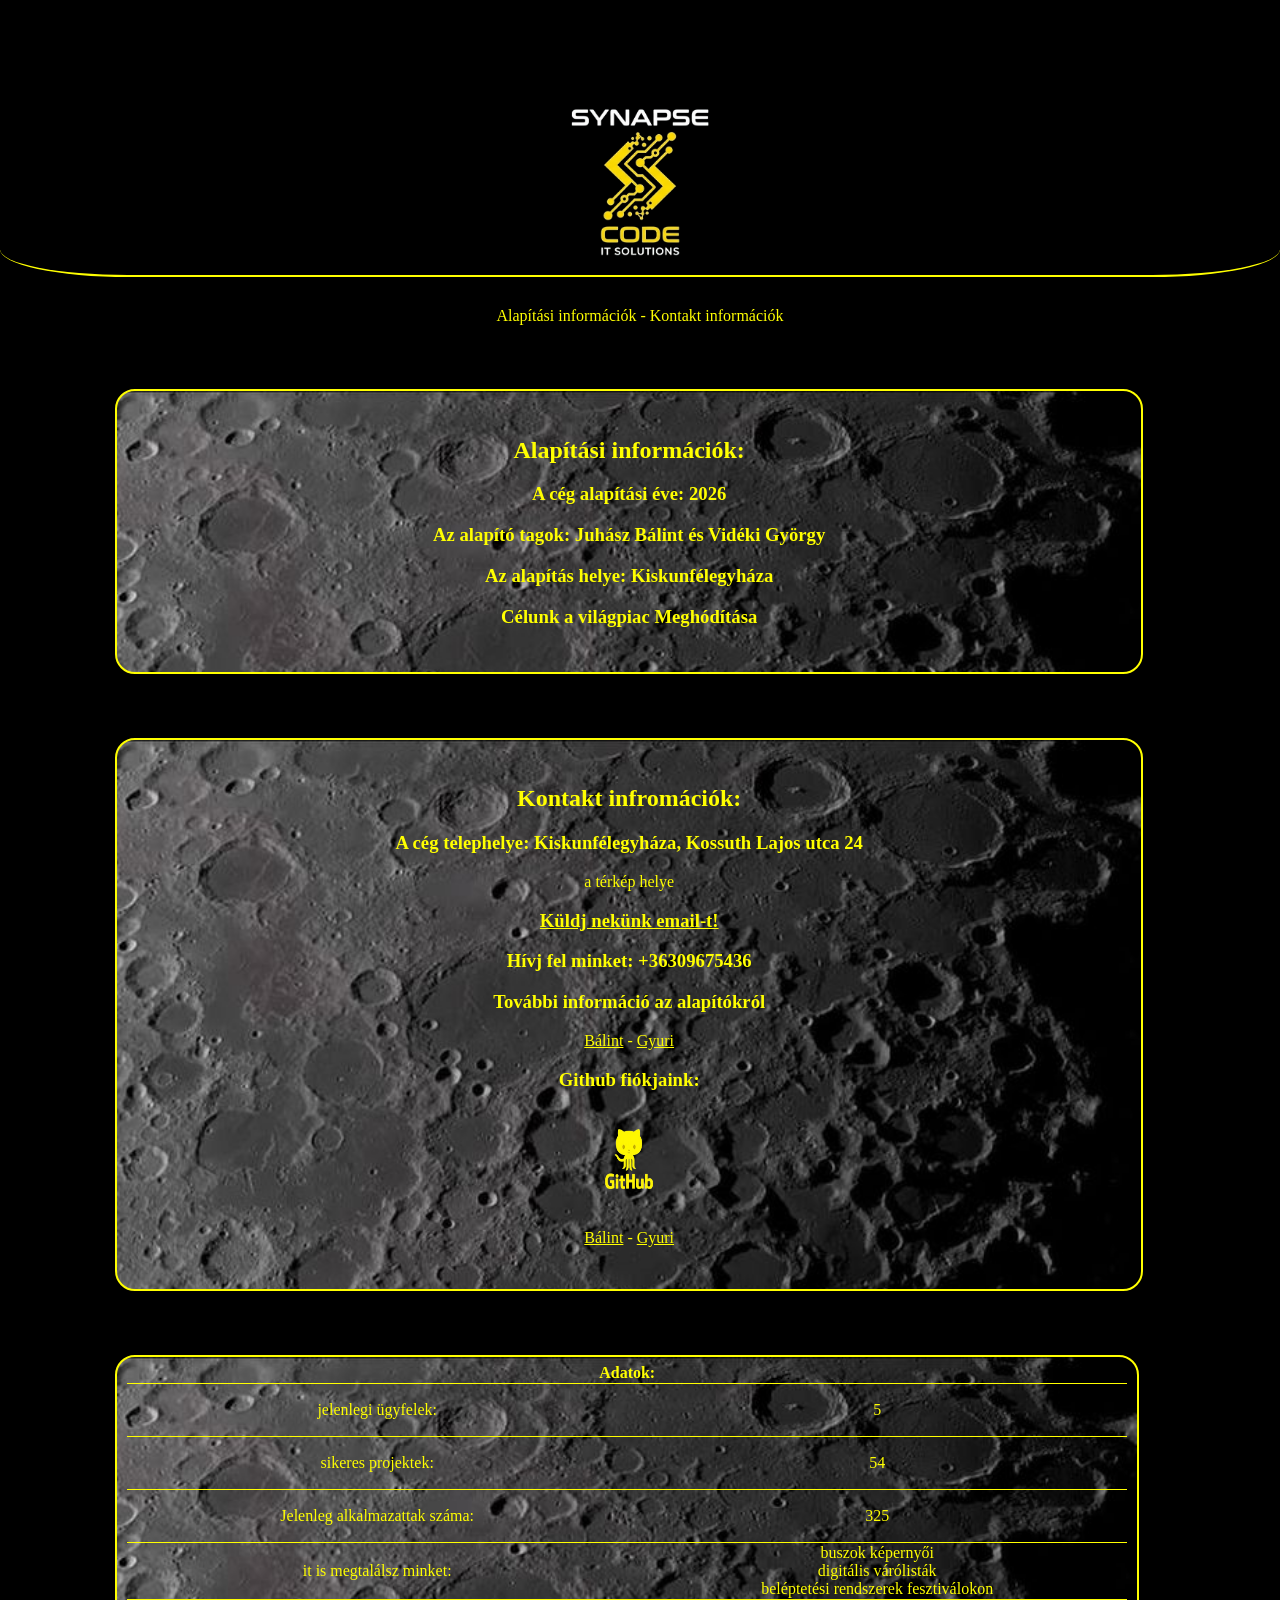
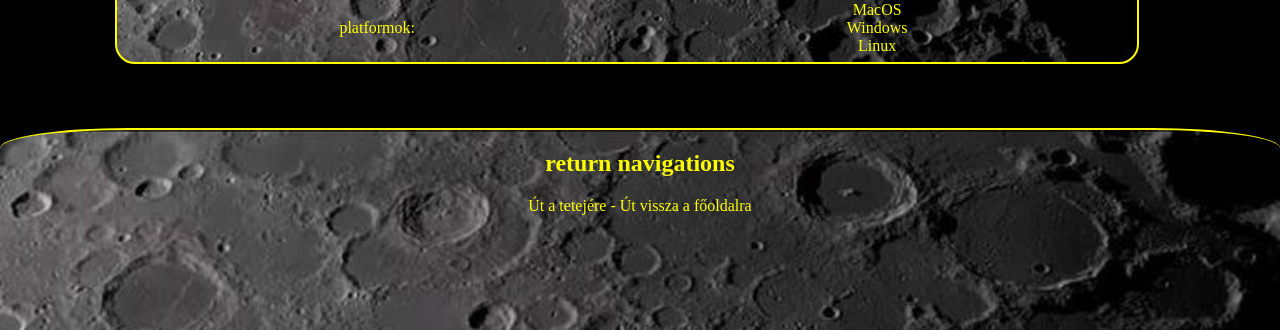
==== about.html @ 45a2cc48 "github logo" ====
<!DOCTYPE html>
<html lang="hu">

<head>
    <meta charset="UTF-8">
    <meta name="viewport" content="width=device-width, initial-scale=1.0">
    <link rel="stylesheet" href="about.css">
    <title>Synapse-about</title>
</head>

<body>
    <div class="fejlec" id="synapse">
        <img src="kepek\company_logo_removed_bg_black.png" alt="Synapse logo" id="logo">
    </div>
    <div class="menu">
        <p>
            <a href="#fent">Alapítási információk</a>
            -
            <a href="#lent">Kontakt információk</a>
        </p>

    </div>

    <div id='fent'>

        <h2>
            Alapítási információk:
        </h2>

        <h3>
            A cég alapítási éve: <b>2026</b>
        </h3>

        <h3>
            Az alapító tagok: <b>Juhász Bálint</b> és Vidéki György
        </h3>

        <h3>
            Az alapítás helye: <b>Kiskunfélegyháza</b>
        </h3>

        <h3>
            Célunk a világpiac <b>Meghódítása</b>
        </h3>
    </div>

    <div id='lent'>

        <h2>
            Kontakt infromációk:
        </h2>

        <h3>
            A cég telephelye: Kiskunfélegyháza, Kossuth Lajos utca 24
        </h3>
        <p>a térkép helye</p>

        <h3>
            <a href="mailto:synapse@gmail.com">Küldj nekünk email-t!</a>
        </h3>

        <h3>
            Hívj fel minket: +36309675436
        </h3>

        <h3>
            További információ az alapítókról <br>
        </h3>

        <p>
            <a href="https://juhaszbalint-pg.github.io/JuhaszBalint_bemutatkozas/">Bálint</a>
            -
            <a href="https://videkigyorgy.github.io/bemutatkozas_rendes/">Gyuri</a>
        </p>

        <h3>Github fiókjaink:</h3>
        <img src="kepek\Gemini_Generated_Image_r923j9r923j9r923-removebg-preview.png" alt="sárga githublogó" id = "githublogo">
        <p>
            <a href="https://github.com/JuhaszBalint-pg">Bálint</a>
            -
            <a href="https://github.com/Videkigyorgy">Gyuri</a>
        </p>
    </div>

    <div class=tablazat>
        <table>
            <tr>
                <th colspan="2">Adatok:</th>
            </tr>

            <tr>
                <td>jelenlegi ügyfelek:</td>
                <td>5   </td>
            </tr>

            <tr>
                <td>sikeres projektek:</td>
                <td>54</td>
            </tr>

            <tr>
                <td>Jelenleg alkalmazattak száma:</td>
                <td>325</td>
            </tr>

            <tr>
                <td>it is megtalálsz minket:</td>
                <td>
                    buszok képernyői<br>
                    digitális várólisták<br>
                    beléptetési rendszerek fesztiválokon<br>
                </td>
            </tr>

            <tr>
                <td>platformok:</td>
                <td>
                    MacOS <br>
                    Windows <br>
                    Linux <br>
                </td>
            </tr>
        </table>
    </div>

    <div class="lablec">

        <h2>
            return navigations
        </h2>

        <p>
        <a href="#synapse">Út a tetejére</a>
        -
        <a href="">Út vissza a főoldalra</a>
        </p>
    </div>
</body>

</html>
---- about.css ----
body {
    background-color: black;
    margin: 0%;
}

.fejlec {
    width: 100%;
    height: 200px;
    background-color: black;
    text-align: center;
    border-bottom: 2px solid yellow;
    border-radius: 0% 0% 10% 10%;
    padding: auto;
    padding-top: 75px;
    color: yellow;
}

#logo{
    width: 200px;
    height: 200px    ;
}

.lablec{ 
    width: 100%;
    height: 200px;
    background-color: black;
    text-align: center;
    border-top: 2px solid yellow;
    border-radius: 10% 10% 0% 0%;
    background-image: url("kepek/moon.png");
    background-repeat: no-repeat;
    background-size: 100%;
    color: yellow;
}

#lent {
    display: block;
    width: 80%;
    text-align: center;
    margin-left: 9%;
    margin-right: 9%;
    padding-top: 2%;
    padding-bottom: 2%;
    border-radius: 20px;
    background-color: black;
    color: yellow;
    border: 2px solid yellow;
    margin-bottom: 5%;
    text-decoration: none;
    background-image: url("kepek/moon.png");
    background-repeat: no-repeat;
    background-size: 100%;   
}

#lent a {
    color: yellow;
}

#fent {
    display: block;
    width: 80%;
    text-align: center;
    margin-left: 9%;
    margin-right: 9%;
    font-family: 'Times New Roman', Times, serif;
    padding-top: 2%;
    padding-bottom: 2%;
    border-radius: 20px;
    background-color: black;
    border: 2px solid yellow;
    color: yellow;
    margin-top: 5%;
    margin-bottom: 5%;
    background-image: url("kepek/moon.png");
    background-repeat: no-repeat;
    background-size: 100%;
}   

#bal b {
    font-family: Georgia, 'Times New Roman', Times, serif;
}

fent:hover {
    size: 100%;
}

lent:hover {
    size: 100%;
}

.menu {
    margin-top: 30px;
    width: 100%;
    text-align: center;
    color: yellow;
    text-decoration: none;
}

.menu a {
    color: yellow;
    text-decoration: none;
}

.manu a {
    color: yellow;
    text-decoration: none;
    margin: 5px;
}

.lablec a{
    color: yellow;
    text-decoration: none;
}

table {
    border: 2px solid yellow;
    border-radius: 20px;
    border-spacing: 0;
    width: 80%;
    margin-left: 9%;
    margin-right: 9%;
    color: yellow;
    margin-top: 5%;
    margin-bottom: 5%;
    text-align: center;
    padding: 6px 10px;
    background-image: url("kepek/moon.png");
    background-repeat: no-repeat;
    background-size: 100%;
}

td{
    border-top: 1px solid yellow;
    width: 49%;
    height: 50px;
}

#githublogo {
    height: 100px;
    width: 150px;
}
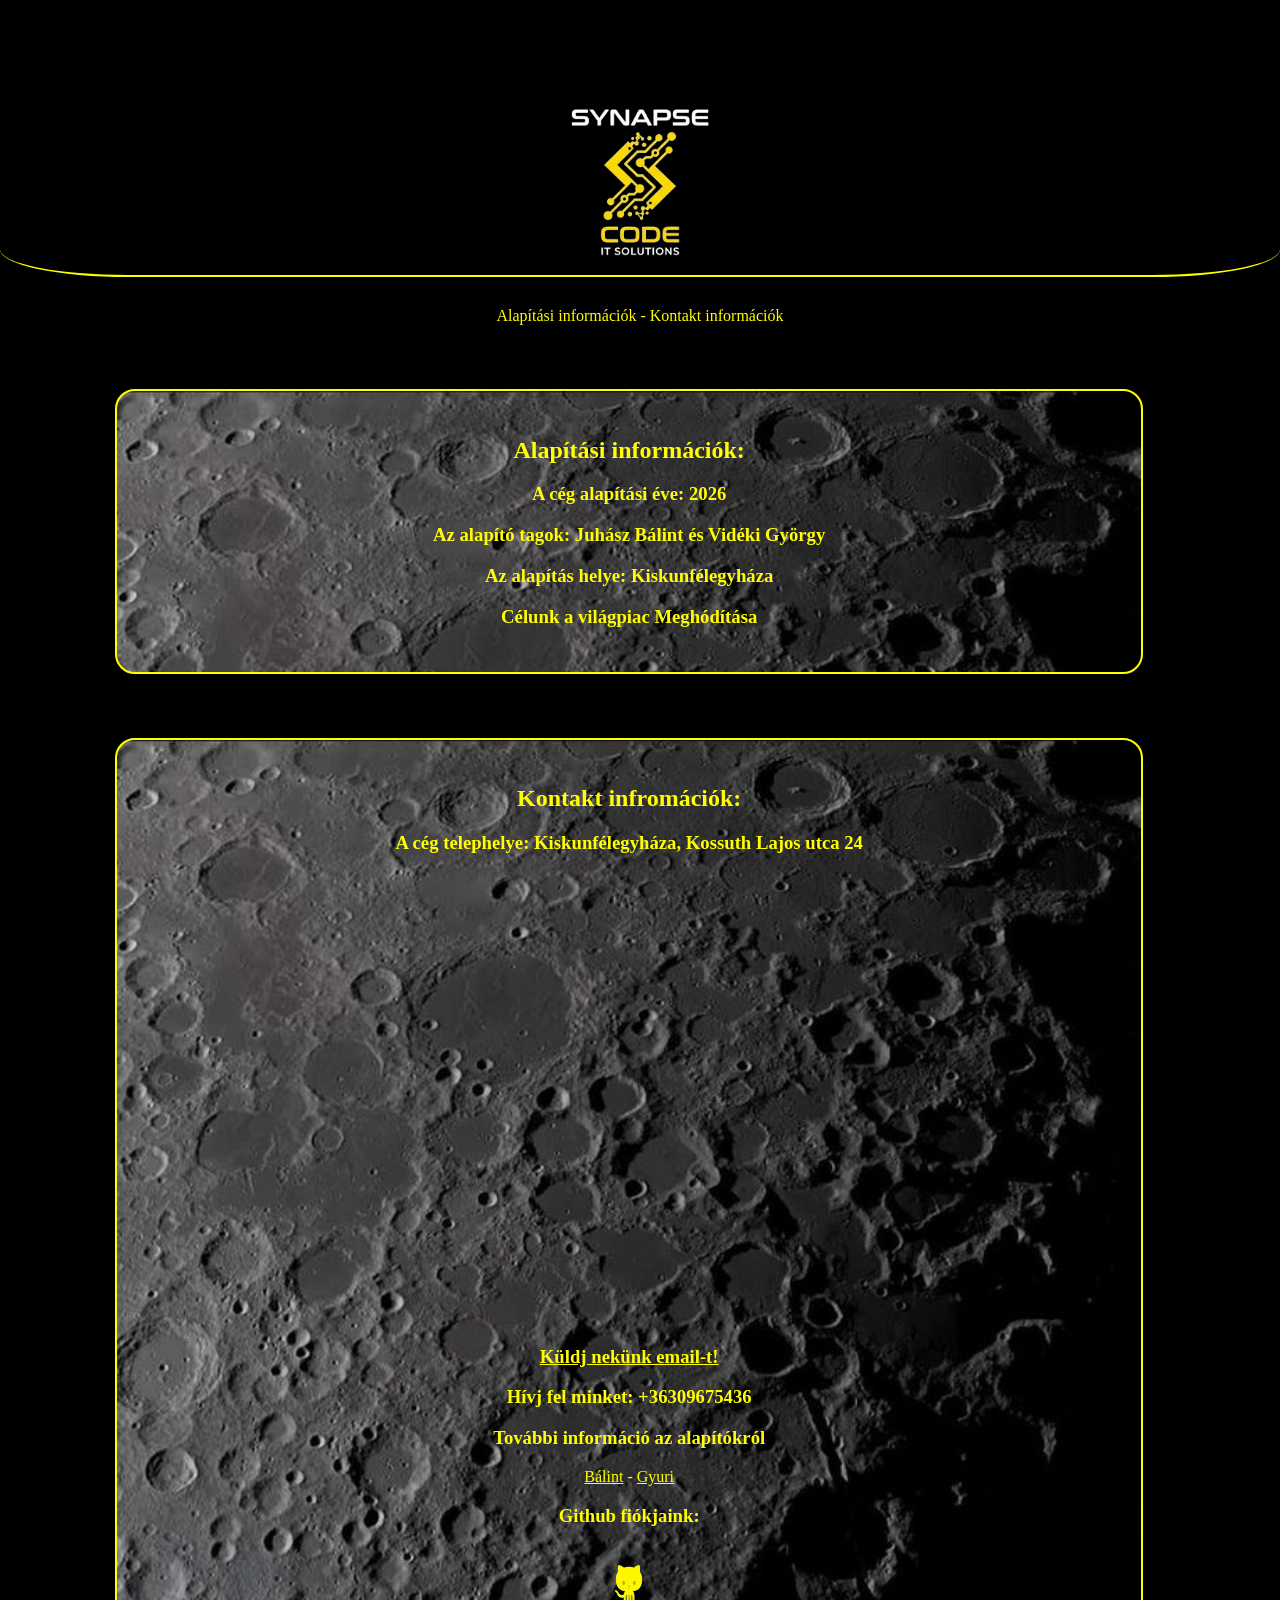
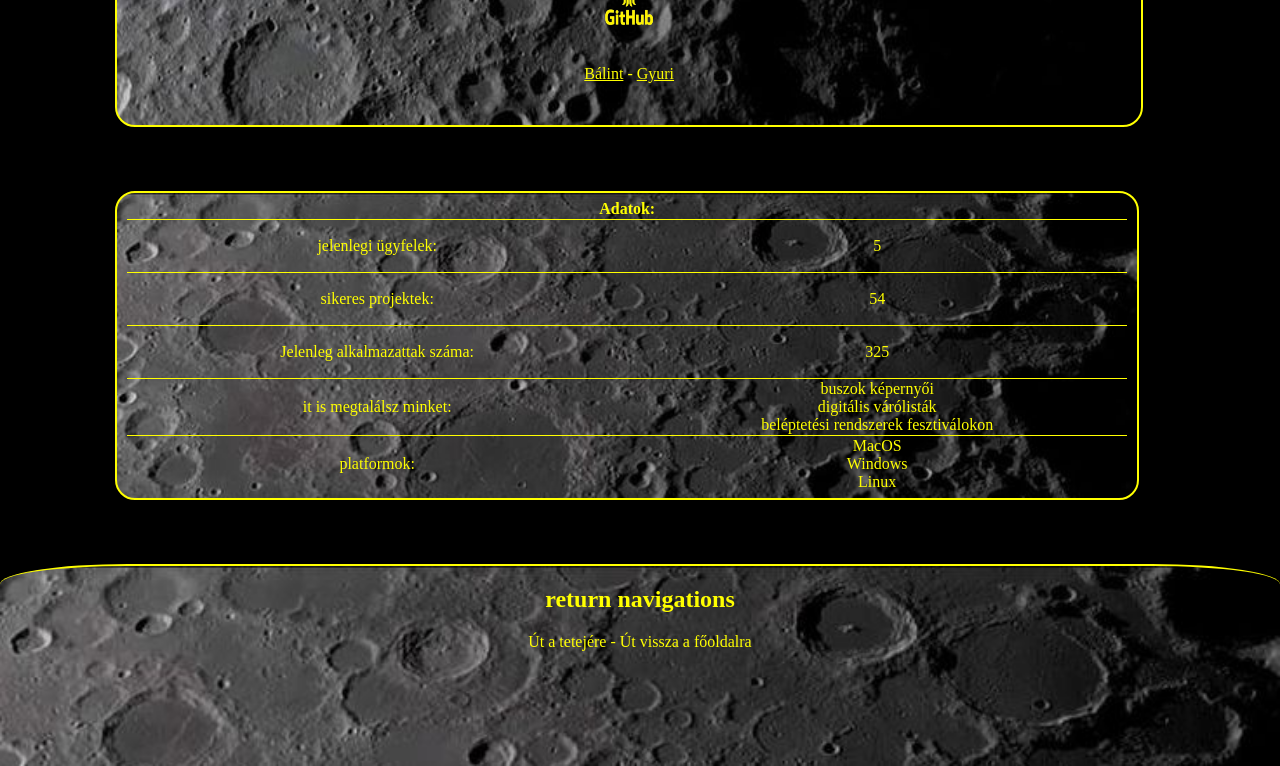
==== commit becaf447: "implemented google map and blank target" ====
--- a/about.html
+++ b/about.html
@@ -53,7 +53,7 @@
         <h3>
             A cég telephelye: Kiskunfélegyháza, Kossuth Lajos utca 24
         </h3>
-        <p>a térkép helye</p>
+        <iframe src="https://www.google.com/maps/embed?pb=!1m18!1m12!1m3!1d2735.8633644277547!2d19.83684117648772!3d46.70843024956759!2m3!1f0!2f0!3f0!3m2!1i1024!2i768!4f13.1!3m3!1m2!1s0x4743ebbc735ee1d5%3A0xd9ad7774323565eb!2zS2lza3VuZsOpbGVneWjDoXppIFN6ZW50IEJlbmVkZWsgUEcgS8OpdCBUYW7DrXTDoXNpIE55ZWx2xbEgVGVjaG5pa3VtIMOpcyBLb2xsw6lnaXVt!5e0!3m2!1shu!2shu!4v1790583208258!5m2!1shu!2shu" width="600" height="450" style="border:0;" allowfullscreen="" loading="lazy" referrerpolicy="strict-origin-when-cross-origin"></iframe>
 
         <h3>
             <a href="mailto:synapse@gmail.com">Küldj nekünk email-t!</a>
@@ -68,17 +68,17 @@
         </h3>
 
         <p>
-            <a href="https://juhaszbalint-pg.github.io/JuhaszBalint_bemutatkozas/">Bálint</a>
+            <a href="https://juhaszbalint-pg.github.io/JuhaszBalint_bemutatkozas/" target="_blank">Bálint</a>
             -
-            <a href="https://videkigyorgy.github.io/bemutatkozas_rendes/">Gyuri</a>
+            <a href="https://videkigyorgy.github.io/bemutatkozas_rendes/" target="_blank">Gyuri</a>
         </p>
 
         <h3>Github fiókjaink:</h3>
         <img src="kepek\Gemini_Generated_Image_r923j9r923j9r923-removebg-preview.png" alt="sárga githublogó" id = "githublogo">
         <p>
-            <a href="https://github.com/JuhaszBalint-pg">Bálint</a>
+            <a href="https://github.com/JuhaszBalint-pg" target="_blank">Bálint</a>
             -
-            <a href="https://github.com/Videkigyorgy">Gyuri</a>
+            <a href="https://github.com/Videkigyorgy" target="_blank">Gyuri</a>
         </p>
     </div>
 
@@ -132,7 +132,7 @@
         <p>
         <a href="#synapse">Út a tetejére</a>
         -
-        <a href="">Út vissza a főoldalra</a>
+        <a href="index.html">Út vissza a főoldalra</a>
         </p>
     </div>
 </body>
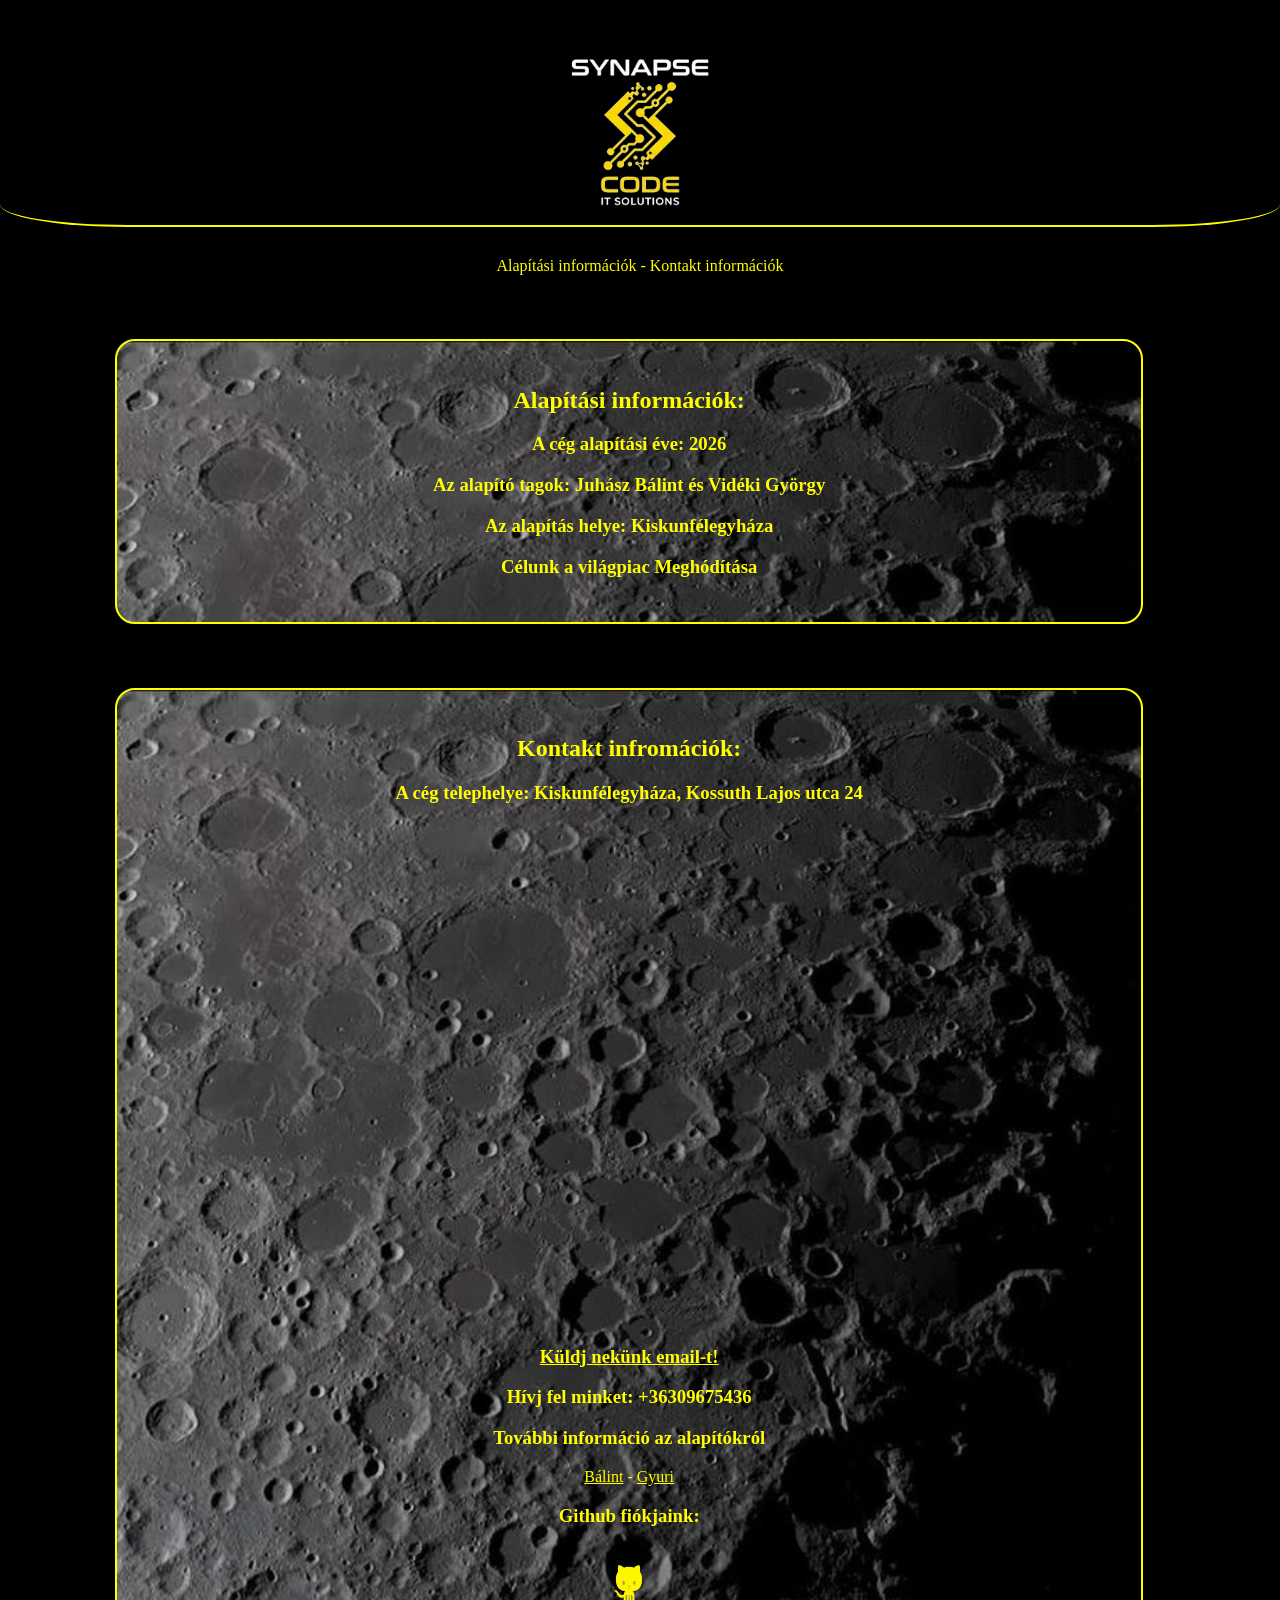
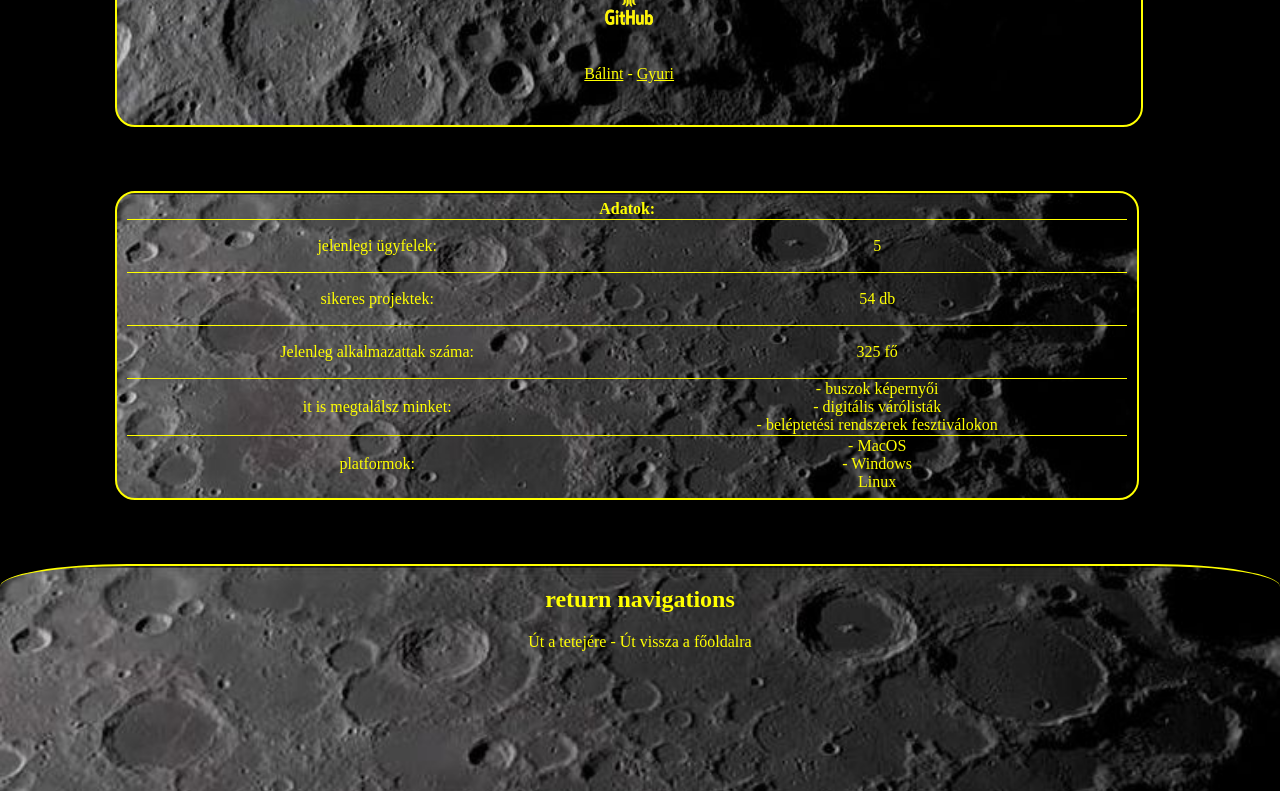
==== commit b480693b: "changes on map" ====
--- a/about.html
+++ b/about.html
@@ -53,7 +53,14 @@
         <h3>
             A cég telephelye: Kiskunfélegyháza, Kossuth Lajos utca 24
         </h3>
-        <iframe src="https://www.google.com/maps/embed?pb=!1m18!1m12!1m3!1d2735.8633644277547!2d19.83684117648772!3d46.70843024956759!2m3!1f0!2f0!3f0!3m2!1i1024!2i768!4f13.1!3m3!1m2!1s0x4743ebbc735ee1d5%3A0xd9ad7774323565eb!2zS2lza3VuZsOpbGVneWjDoXppIFN6ZW50IEJlbmVkZWsgUEcgS8OpdCBUYW7DrXTDoXNpIE55ZWx2xbEgVGVjaG5pa3VtIMOpcyBLb2xsw6lnaXVt!5e0!3m2!1shu!2shu!4v1790583208258!5m2!1shu!2shu" width="600" height="450" style="border:0;" allowfullscreen="" loading="lazy" referrerpolicy="strict-origin-when-cross-origin"></iframe>
+        <iframe src="https://www.google.com/maps/embed?pb=!1m18!1m12!1m3!1d2735.8633644277547!2d19.83684117648772!3d46.70843024956759!2m3!1f0!2f0!3f0!3m2!1i1024!2i768!4f13.1!3m3!1m2!1s0x4743ebbc735ee1d5%3A0xd9ad7774323565eb!2zS2lza3VuZsOpbGVneWjDoXppIFN6ZW50IEJlbmVkZWsgUEcgS8OpdCBUYW7DrXTDoXNpIE55ZWx2xbEgVGVjaG5pa3VtIMOpcyBLb2xsw6lnaXVt!5e0!3m2!1shu!2shu!4v1790583208258!5m2!1shu!2shu"
+            width="600" 
+            height="450"
+            allowfullscreen=""
+            loading="lazy" 
+            referrerpolicy="strict-origin-when-cross-origin" 
+            id = "Terkep">
+        </iframe>
 
         <h3>
             <a href="mailto:synapse@gmail.com">Küldj nekünk email-t!</a>
@@ -90,33 +97,33 @@
 
             <tr>
                 <td>jelenlegi ügyfelek:</td>
-                <td>5   </td>
+                <td>5</td>
             </tr>
 
             <tr>
                 <td>sikeres projektek:</td>
-                <td>54</td>
+                <td>54 db</td>
             </tr>
 
             <tr>
                 <td>Jelenleg alkalmazattak száma:</td>
-                <td>325</td>
+                <td>325 fő</td>
             </tr>
 
             <tr>
                 <td>it is megtalálsz minket:</td>
                 <td>
-                    buszok képernyői<br>
-                    digitális várólisták<br>
-                    beléptetési rendszerek fesztiválokon<br>
+                    - buszok képernyői<br>
+                    - digitális várólisták<br>
+                    - beléptetési rendszerek fesztiválokon<br>
                 </td>
             </tr>
 
             <tr>
                 <td>platformok:</td>
                 <td>
-                    MacOS <br>
-                    Windows <br>
+                    - MacOS <br>
+                    - Windows <br>
                     Linux <br>
                 </td>
             </tr>
--- a/about.css
+++ b/about.css
@@ -11,13 +11,13 @@
     border-bottom: 2px solid yellow;
     border-radius: 0% 0% 10% 10%;
     padding: auto;
-    padding-top: 75px;
+    padding-top: 25px;
     color: yellow;
 }
 
 #logo{
     width: 200px;
-    height: 200px    ;
+    height: 200px;
 }
 
 .lablec{ 
@@ -31,6 +31,7 @@
     background-repeat: no-repeat;
     background-size: 100%;
     color: yellow;
+    padding-bottom: 25px;
 }
 
 #lent {
@@ -138,4 +139,13 @@
 #githublogo {
     height: 100px;
     width: 150px;
+}
+
+#Terkep {
+    width: 75%;
+    height: 500px;
+    border: none;
+    position: relative;
+    z-index: 1;
+    pointer-events: auto;
 }
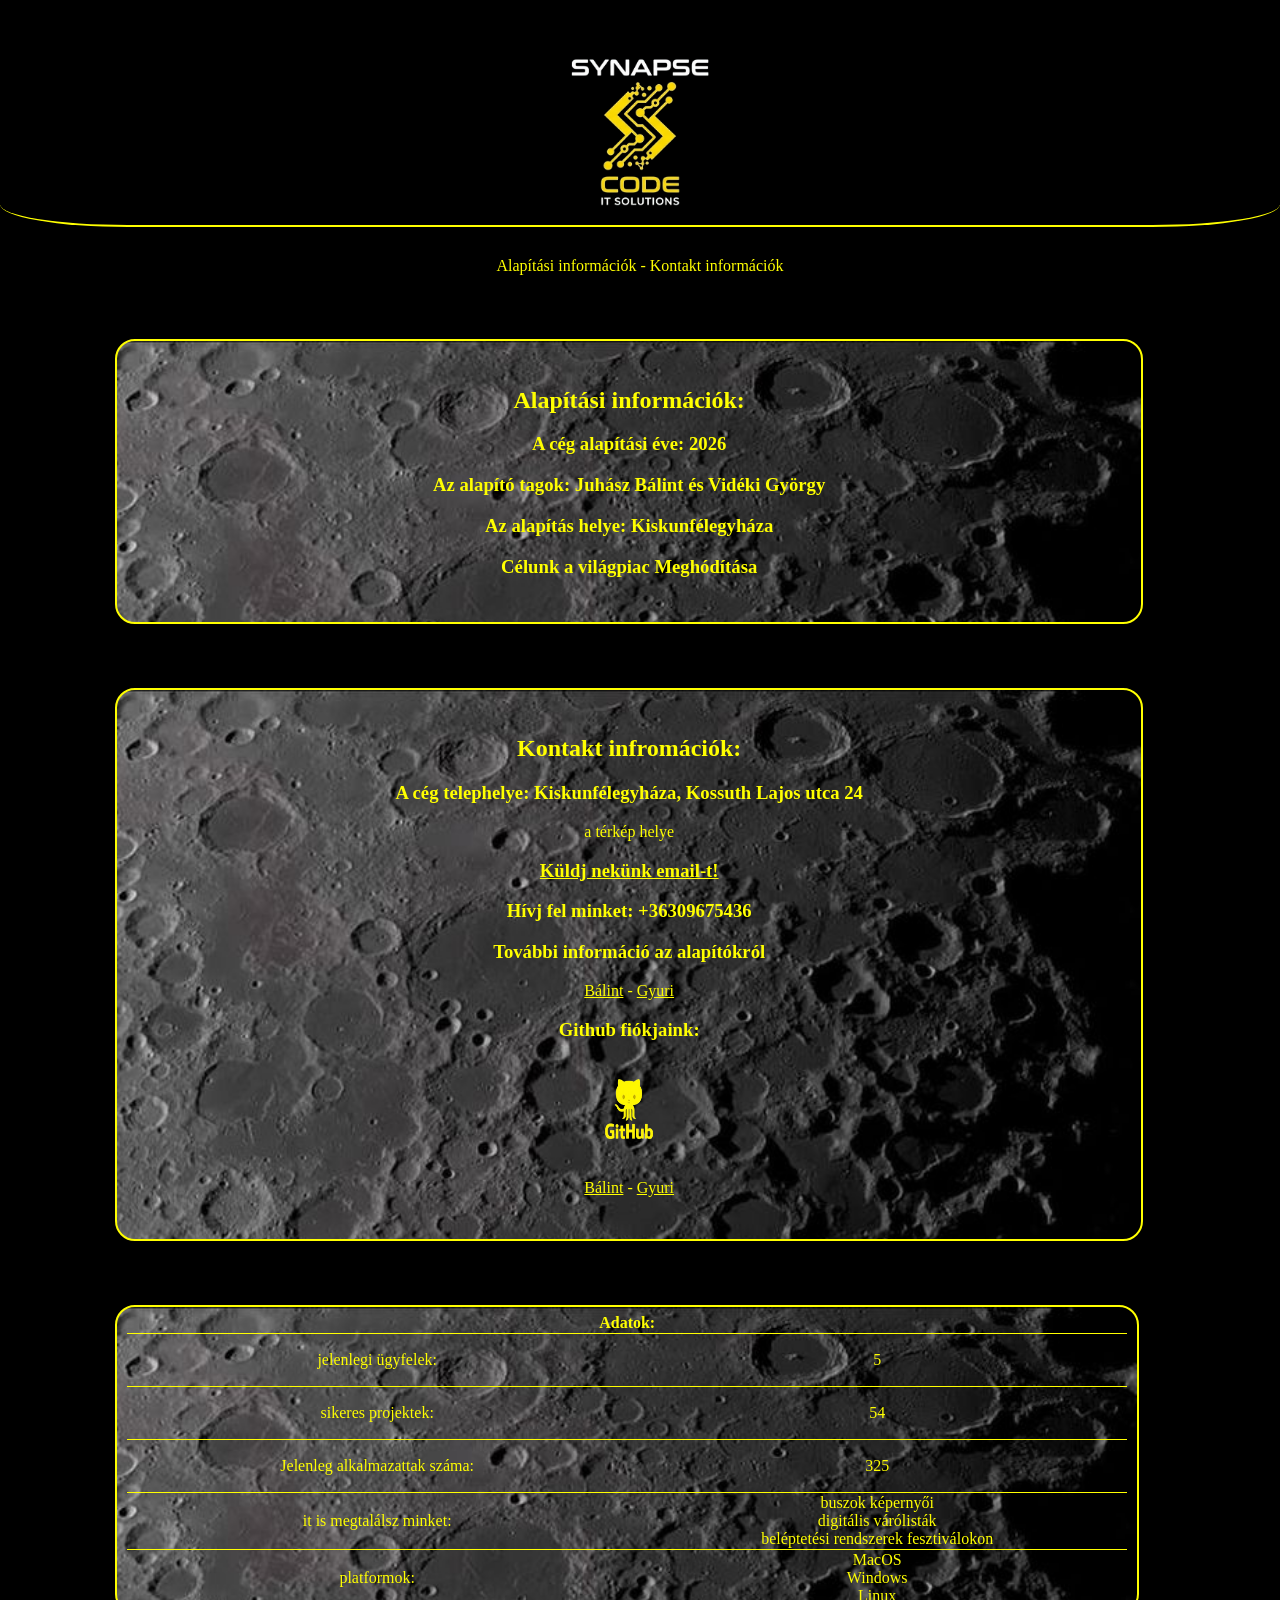
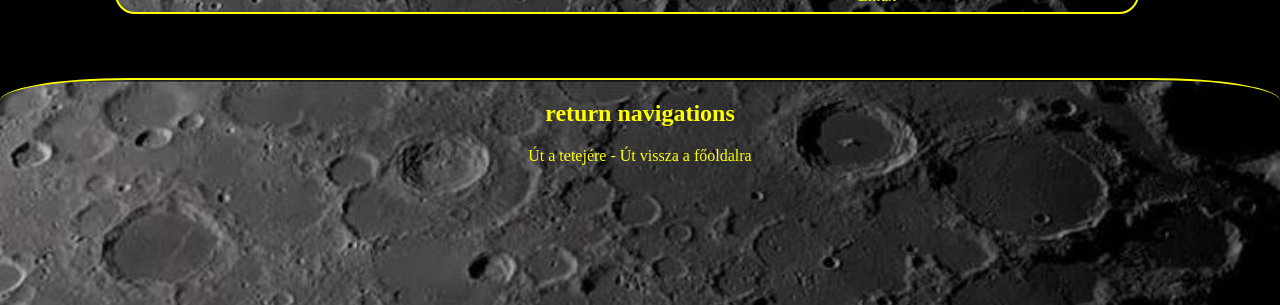
==== commit c9a62795: "dark mode switch" ====
--- a/about.html
+++ b/about.html
@@ -53,14 +53,7 @@
         <h3>
             A cég telephelye: Kiskunfélegyháza, Kossuth Lajos utca 24
         </h3>
-        <iframe src="https://www.google.com/maps/embed?pb=!1m18!1m12!1m3!1d2735.8633644277547!2d19.83684117648772!3d46.70843024956759!2m3!1f0!2f0!3f0!3m2!1i1024!2i768!4f13.1!3m3!1m2!1s0x4743ebbc735ee1d5%3A0xd9ad7774323565eb!2zS2lza3VuZsOpbGVneWjDoXppIFN6ZW50IEJlbmVkZWsgUEcgS8OpdCBUYW7DrXTDoXNpIE55ZWx2xbEgVGVjaG5pa3VtIMOpcyBLb2xsw6lnaXVt!5e0!3m2!1shu!2shu!4v1790583208258!5m2!1shu!2shu"
-            width="600" 
-            height="450"
-            allowfullscreen=""
-            loading="lazy" 
-            referrerpolicy="strict-origin-when-cross-origin" 
-            id = "Terkep">
-        </iframe>
+        <p>a térkép helye</p>
 
         <h3>
             <a href="mailto:synapse@gmail.com">Küldj nekünk email-t!</a>
@@ -75,17 +68,17 @@
         </h3>
 
         <p>
-            <a href="https://juhaszbalint-pg.github.io/JuhaszBalint_bemutatkozas/" target="_blank">Bálint</a>
+            <a href="https://juhaszbalint-pg.github.io/JuhaszBalint_bemutatkozas/">Bálint</a>
             -
-            <a href="https://videkigyorgy.github.io/bemutatkozas_rendes/" target="_blank">Gyuri</a>
+            <a href="https://videkigyorgy.github.io/bemutatkozas_rendes/">Gyuri</a>
         </p>
 
         <h3>Github fiókjaink:</h3>
         <img src="kepek\Gemini_Generated_Image_r923j9r923j9r923-removebg-preview.png" alt="sárga githublogó" id = "githublogo">
         <p>
-            <a href="https://github.com/JuhaszBalint-pg" target="_blank">Bálint</a>
+            <a href="https://github.com/JuhaszBalint-pg">Bálint</a>
             -
-            <a href="https://github.com/Videkigyorgy" target="_blank">Gyuri</a>
+            <a href="https://github.com/Videkigyorgy">Gyuri</a>
         </p>
     </div>
 
@@ -97,33 +90,33 @@
 
             <tr>
                 <td>jelenlegi ügyfelek:</td>
-                <td>5</td>
+                <td>5   </td>
             </tr>
 
             <tr>
                 <td>sikeres projektek:</td>
-                <td>54 db</td>
+                <td>54</td>
             </tr>
 
             <tr>
                 <td>Jelenleg alkalmazattak száma:</td>
-                <td>325 fő</td>
+                <td>325</td>
             </tr>
 
             <tr>
                 <td>it is megtalálsz minket:</td>
                 <td>
-                    - buszok képernyői<br>
-                    - digitális várólisták<br>
-                    - beléptetési rendszerek fesztiválokon<br>
+                    buszok képernyői<br>
+                    digitális várólisták<br>
+                    beléptetési rendszerek fesztiválokon<br>
                 </td>
             </tr>
 
             <tr>
                 <td>platformok:</td>
                 <td>
-                    - MacOS <br>
-                    - Windows <br>
+                    MacOS <br>
+                    Windows <br>
                     Linux <br>
                 </td>
             </tr>
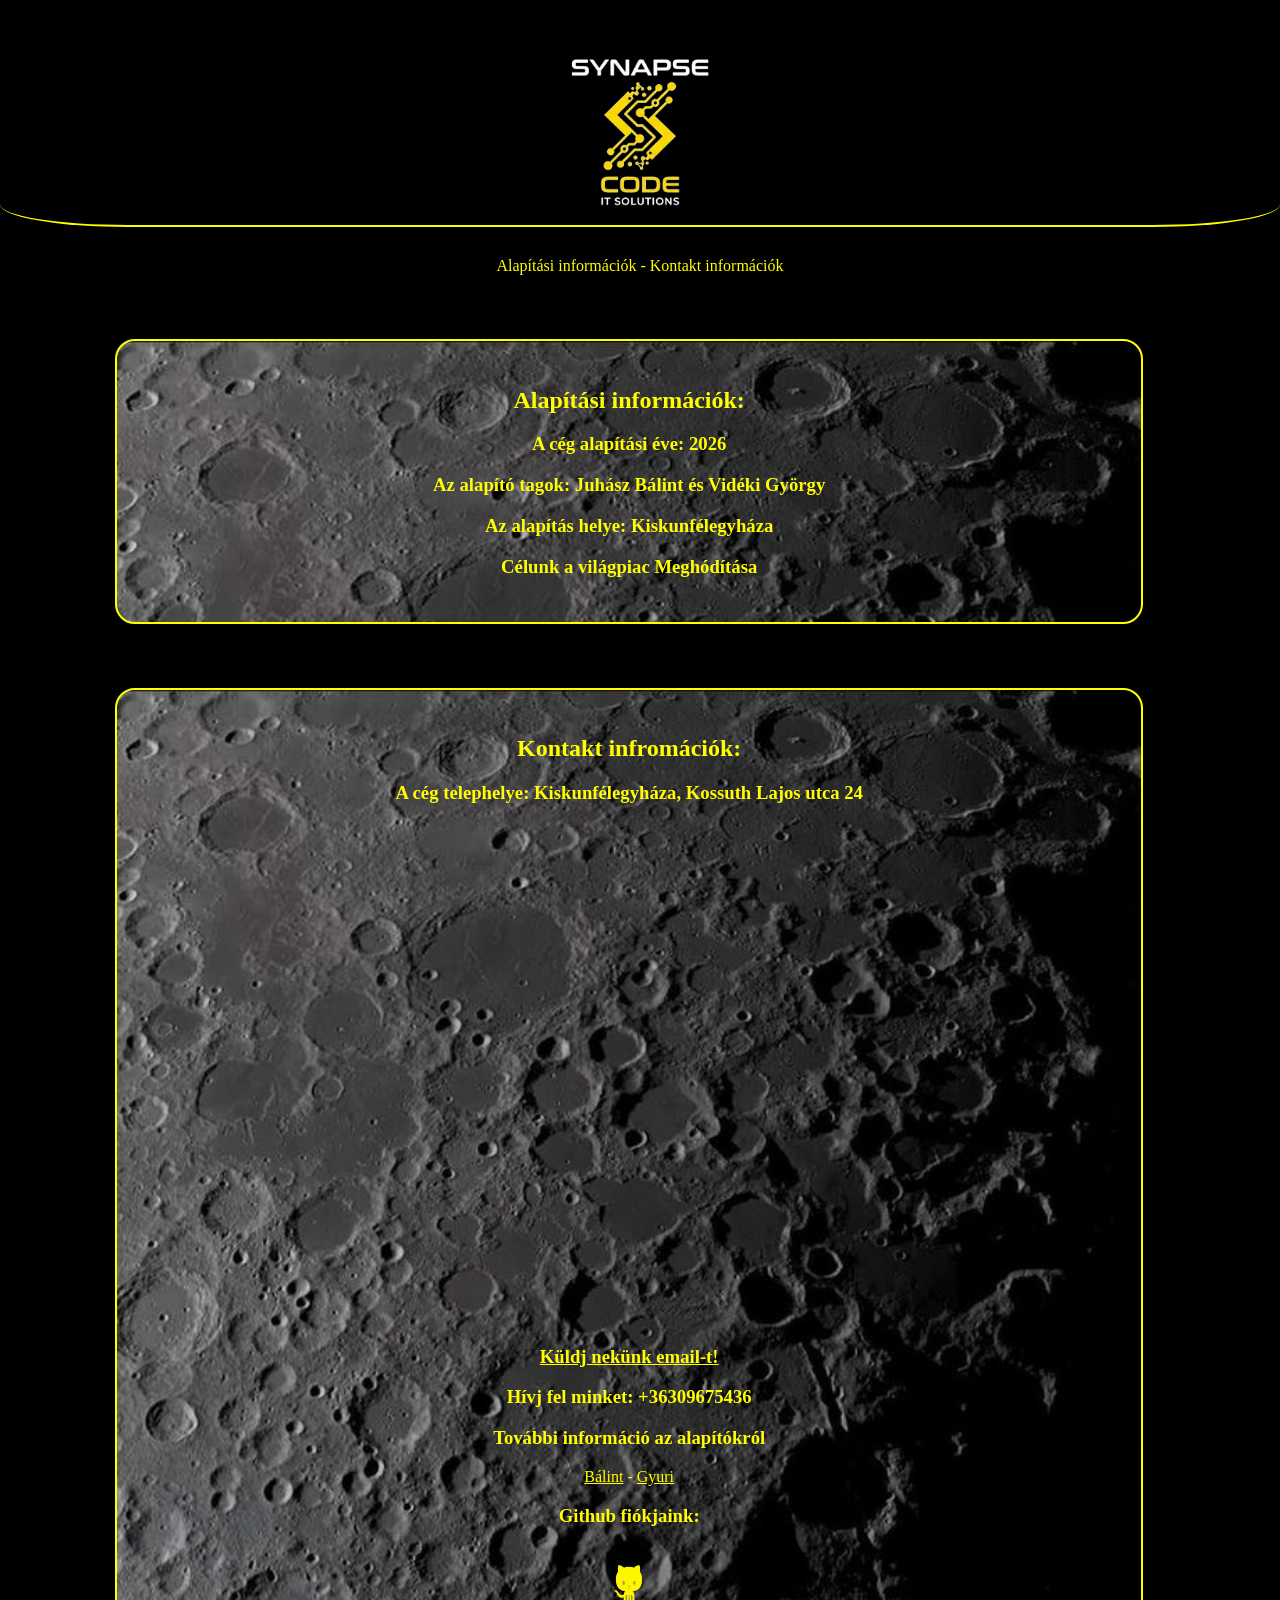
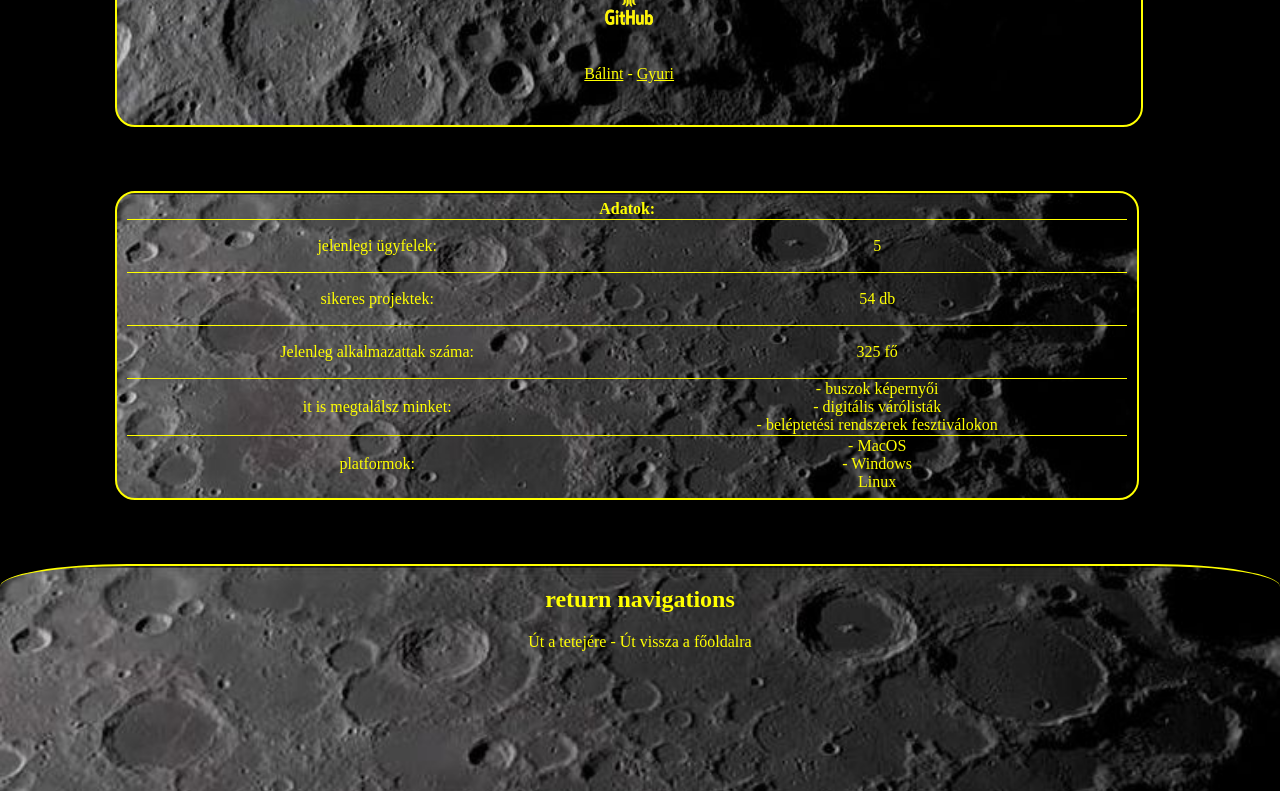
==== commit 92309c5e: "Merge pull request #3 from JuhaszBalint-pg/Bálint Complete about without dark/light sheme" ====
--- a/about.html
+++ b/about.html
@@ -53,7 +53,14 @@
         <h3>
             A cég telephelye: Kiskunfélegyháza, Kossuth Lajos utca 24
         </h3>
-        <p>a térkép helye</p>
+        <iframe src="https://www.google.com/maps/embed?pb=!1m18!1m12!1m3!1d2735.8633644277547!2d19.83684117648772!3d46.70843024956759!2m3!1f0!2f0!3f0!3m2!1i1024!2i768!4f13.1!3m3!1m2!1s0x4743ebbc735ee1d5%3A0xd9ad7774323565eb!2zS2lza3VuZsOpbGVneWjDoXppIFN6ZW50IEJlbmVkZWsgUEcgS8OpdCBUYW7DrXTDoXNpIE55ZWx2xbEgVGVjaG5pa3VtIMOpcyBLb2xsw6lnaXVt!5e0!3m2!1shu!2shu!4v1790583208258!5m2!1shu!2shu"
+            width="600" 
+            height="450"
+            allowfullscreen=""
+            loading="lazy" 
+            referrerpolicy="strict-origin-when-cross-origin" 
+            id = "Terkep">
+        </iframe>
 
         <h3>
             <a href="mailto:synapse@gmail.com">Küldj nekünk email-t!</a>
@@ -68,17 +75,17 @@
         </h3>
 
         <p>
-            <a href="https://juhaszbalint-pg.github.io/JuhaszBalint_bemutatkozas/">Bálint</a>
+            <a href="https://juhaszbalint-pg.github.io/JuhaszBalint_bemutatkozas/" target="_blank">Bálint</a>
             -
-            <a href="https://videkigyorgy.github.io/bemutatkozas_rendes/">Gyuri</a>
+            <a href="https://videkigyorgy.github.io/bemutatkozas_rendes/" target="_blank">Gyuri</a>
         </p>
 
         <h3>Github fiókjaink:</h3>
         <img src="kepek\Gemini_Generated_Image_r923j9r923j9r923-removebg-preview.png" alt="sárga githublogó" id = "githublogo">
         <p>
-            <a href="https://github.com/JuhaszBalint-pg">Bálint</a>
+            <a href="https://github.com/JuhaszBalint-pg" target="_blank">Bálint</a>
             -
-            <a href="https://github.com/Videkigyorgy">Gyuri</a>
+            <a href="https://github.com/Videkigyorgy" target="_blank">Gyuri</a>
         </p>
     </div>
 
@@ -90,33 +97,33 @@
 
             <tr>
                 <td>jelenlegi ügyfelek:</td>
-                <td>5   </td>
+                <td>5</td>
             </tr>
 
             <tr>
                 <td>sikeres projektek:</td>
-                <td>54</td>
+                <td>54 db</td>
             </tr>
 
             <tr>
                 <td>Jelenleg alkalmazattak száma:</td>
-                <td>325</td>
+                <td>325 fő</td>
             </tr>
 
             <tr>
                 <td>it is megtalálsz minket:</td>
                 <td>
-                    buszok képernyői<br>
-                    digitális várólisták<br>
-                    beléptetési rendszerek fesztiválokon<br>
+                    - buszok képernyői<br>
+                    - digitális várólisták<br>
+                    - beléptetési rendszerek fesztiválokon<br>
                 </td>
             </tr>
 
             <tr>
                 <td>platformok:</td>
                 <td>
-                    MacOS <br>
-                    Windows <br>
+                    - MacOS <br>
+                    - Windows <br>
                     Linux <br>
                 </td>
             </tr>
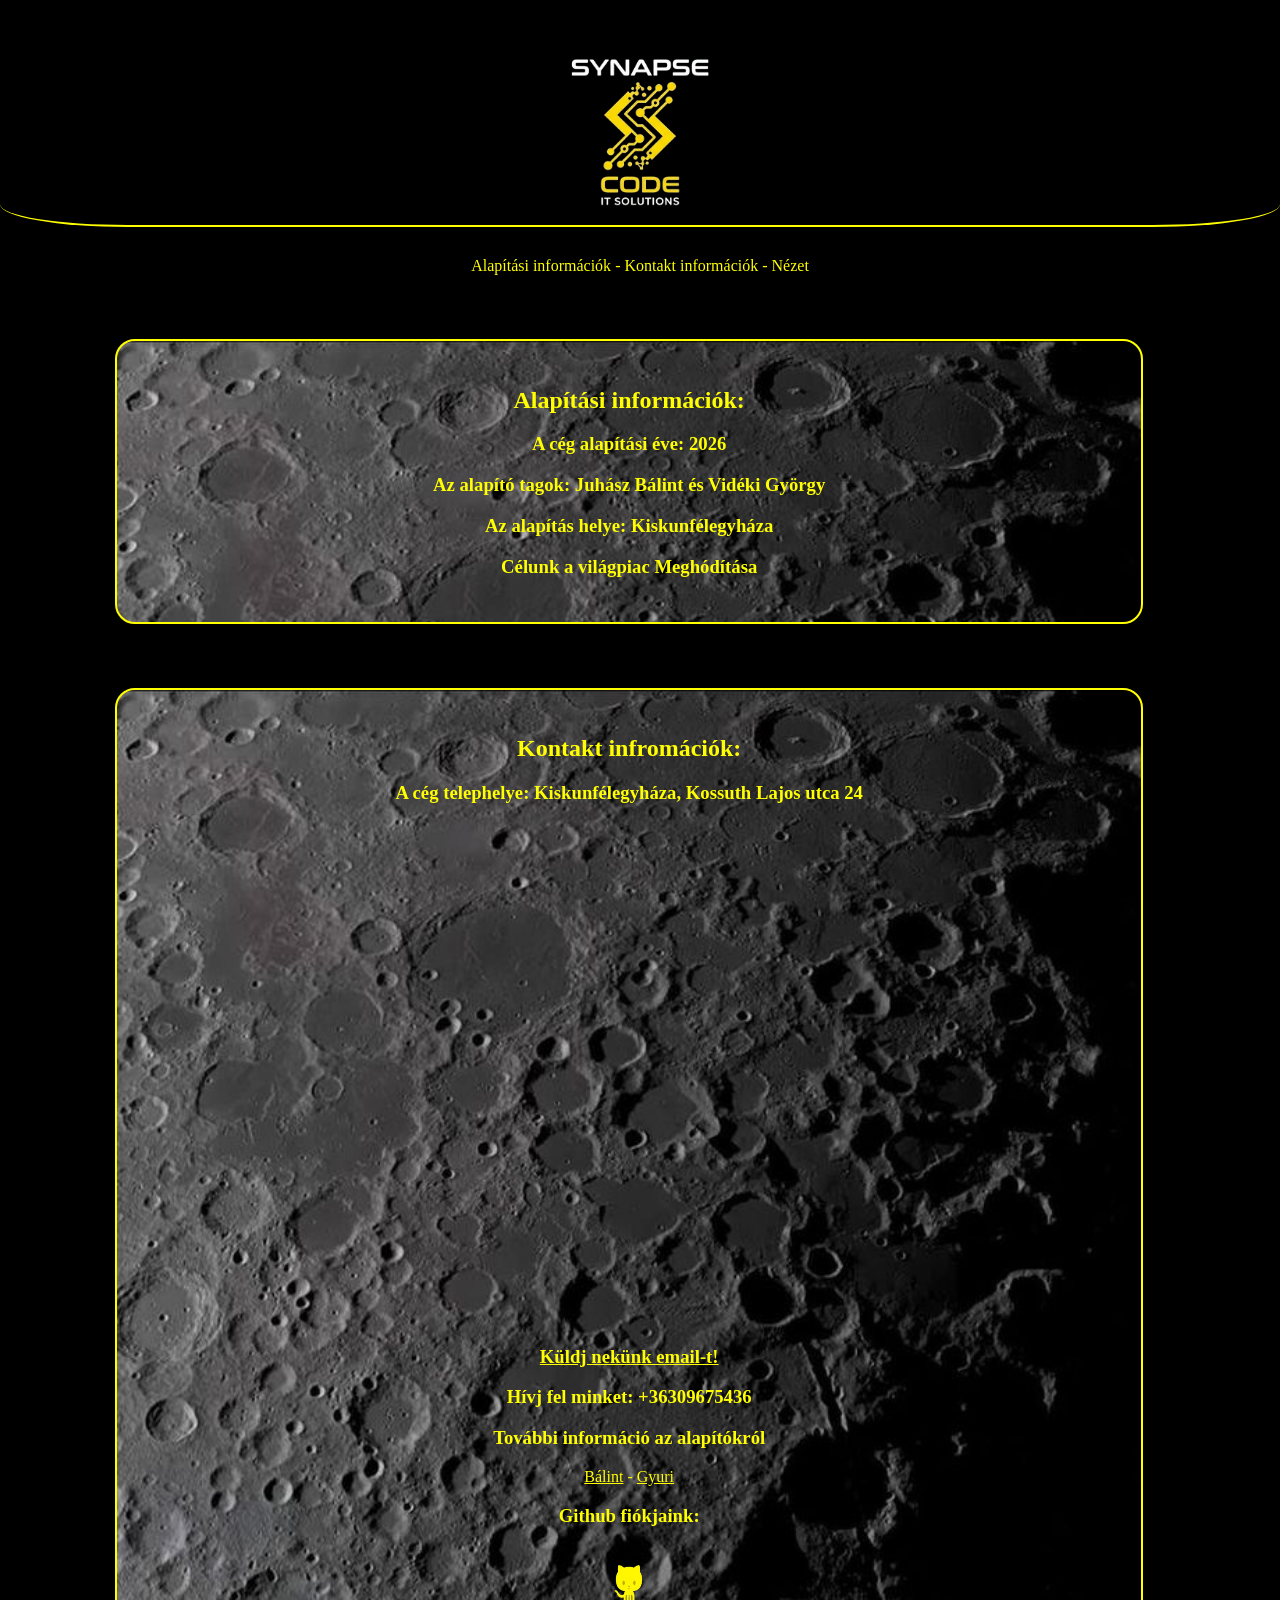
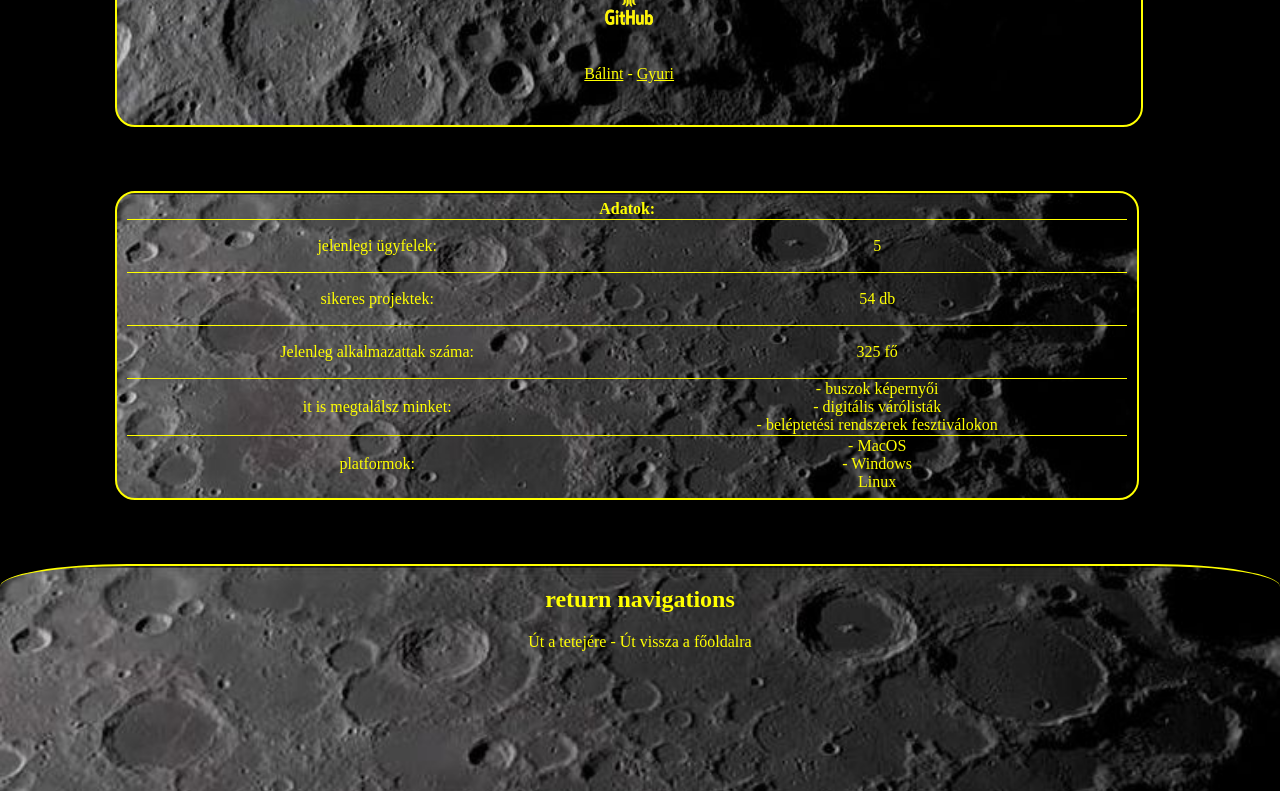
==== commit d79f19b0: "light mode active" ====
--- a/about.html
+++ b/about.html
@@ -8,6 +8,39 @@
     <title>Synapse-about</title>
 </head>
 
+<script>
+    function updateLogo(isLight) {
+        const logo = document.getElementById("logo");
+        if (logo) {
+            logo.src = isLight
+                ? "kepek/company_logo_removed_bg_white.png"
+                : "kepek/company_logo_removed_bg_black.png";
+        }
+    }
+
+    function toggleMode() {
+        // 1. Toggle class on body
+        const isLight = document.body.classList.toggle("light-mode");
+
+        // 2. Update the logo image
+        updateLogo(isLight);
+
+        // 3. Save choice to localStorage
+        localStorage.setItem("theme", isLight ? "light" : "dark");
+    }
+
+    // Restore saved theme on page load
+    document.addEventListener("DOMContentLoaded", () => {
+        const savedTheme = localStorage.getItem("theme");
+
+        // Check if user previously chose 'light'
+        if (savedTheme === "light") {
+            document.body.classList.add("light-mode");
+            updateLogo(true);
+        }
+    });
+</script>
+
 <body>
     <div class="fejlec" id="synapse">
         <img src="kepek\company_logo_removed_bg_black.png" alt="Synapse logo" id="logo">
@@ -17,6 +50,11 @@
             <a href="#fent">Alapítási információk</a>
             -
             <a href="#lent">Kontakt információk</a>
+            -
+            <a href="#" id="theme-toggle" onclick="toggleMode(); return false;" aria-label="Toggle Theme">
+                Nézet
+            </a>
+
         </p>
 
     </div>
@@ -53,13 +91,10 @@
         <h3>
             A cég telephelye: Kiskunfélegyháza, Kossuth Lajos utca 24
         </h3>
-        <iframe src="https://www.google.com/maps/embed?pb=!1m18!1m12!1m3!1d2735.8633644277547!2d19.83684117648772!3d46.70843024956759!2m3!1f0!2f0!3f0!3m2!1i1024!2i768!4f13.1!3m3!1m2!1s0x4743ebbc735ee1d5%3A0xd9ad7774323565eb!2zS2lza3VuZsOpbGVneWjDoXppIFN6ZW50IEJlbmVkZWsgUEcgS8OpdCBUYW7DrXTDoXNpIE55ZWx2xbEgVGVjaG5pa3VtIMOpcyBLb2xsw6lnaXVt!5e0!3m2!1shu!2shu!4v1790583208258!5m2!1shu!2shu"
-            width="600" 
-            height="450"
-            allowfullscreen=""
-            loading="lazy" 
-            referrerpolicy="strict-origin-when-cross-origin" 
-            id = "Terkep">
+        <iframe
+            src="https://www.google.com/maps/embed?pb=!1m18!1m12!1m3!1d2735.8633644277547!2d19.83684117648772!3d46.70843024956759!2m3!1f0!2f0!3f0!3m2!1i1024!2i768!4f13.1!3m3!1m2!1s0x4743ebbc735ee1d5%3A0xd9ad7774323565eb!2zS2lza3VuZsOpbGVneWjDoXppIFN6ZW50IEJlbmVkZWsgUEcgS8OpdCBUYW7DrXTDoXNpIE55ZWx2xbEgVGVjaG5pa3VtIMOpcyBLb2xsw6lnaXVt!5e0!3m2!1shu!2shu!4v1790583208258!5m2!1shu!2shu"
+            width="600" height="450" allowfullscreen="" loading="lazy" referrerpolicy="strict-origin-when-cross-origin"
+            id="Terkep">
         </iframe>
 
         <h3>
@@ -81,7 +116,8 @@
         </p>
 
         <h3>Github fiókjaink:</h3>
-        <img src="kepek\Gemini_Generated_Image_r923j9r923j9r923-removebg-preview.png" alt="sárga githublogó" id = "githublogo">
+        <img src="kepek\Gemini_Generated_Image_r923j9r923j9r923-removebg-preview.png" alt="sárga githublogó"
+            id="githublogo">
         <p>
             <a href="https://github.com/JuhaszBalint-pg" target="_blank">Bálint</a>
             -
@@ -137,9 +173,9 @@
         </h2>
 
         <p>
-        <a href="#synapse">Út a tetejére</a>
-        -
-        <a href="index.html">Út vissza a főoldalra</a>
+            <a href="#synapse">Út a tetejére</a>
+            -
+            <a href="index.html">Út vissza a főoldalra</a>
         </p>
     </div>
 </body>
--- a/about.css
+++ b/about.css
@@ -148,4 +148,127 @@
     position: relative;
     z-index: 1;
     pointer-events: auto;
+}
+
+/*
+
+body .light {
+    background-color: white;
+}
+
+.fejlec .light {
+    background-color: white;
+    border-bottom: red; 
+    color: black;
+}
+
+.lablec .light { 
+    background-color: white;
+    border-top: 2px solid red;
+    background-image: url("kepek/sun.png");
+    color: black;
+}
+
+#lent .light{
+    background-color: white;
+    color: black;
+    border: 2px solid red;
+    background-image: url("kepek/sun.png"); 
+}
+
+#lent a .light{
+    color: black;
+}
+
+#fent .light{
+
+    background-color: white;
+    border: 2px solid red;
+    color: black;
+}   
+
+.menu .light{
+    color: red;
+}
+
+.menu a .light{
+    color: red;
+}
+
+.manu a .light{
+    color: black;
+}
+
+.lablec a .light{
+    color: black;
+}
+
+table .light{
+    border: 2px solid red;
+    color: black;
+    background-image: url("kepek/sun.png");
+}
+
+td .light{
+    border-top: 1px solid red;
+}
+
+*/
+
+
+
+/* Light mode */
+
+body.light-mode {
+    background-color: white;
+}
+
+body.light-mode .fejlec {
+    background-color: white;
+    border-bottom: 2px solid red;
+    color: black;
+}
+
+body.light-mode .lablec {
+    background-color: white;
+    border-top: 2px solid red;
+    background-image: url("kepek/sun.png");
+    background-repeat: no-repeat;
+    background-size: 100%;
+    color: black;
+}
+
+body.light-mode #lent,
+body.light-mode #fent {
+    background-color: white;
+    color: black;
+    border: 2px solid red;
+    background-image: url("kepek/sun.png");
+    background-repeat: no-repeat;
+    background-size: 100%;
+}
+
+body.light-mode #lent a,
+body.light-mode .lablec a {
+    color: black;
+}
+
+body.light-mode .menu {
+    color: red;
+}
+
+body.light-mode .menu a {
+    color: red;
+}
+
+body.light-mode table {
+    border: 2px solid red;
+    color: black;
+    background-image: url("kepek/sun.png");
+    background-repeat: no-repeat;
+    background-size: 100%;
+}
+
+body.light-mode td {
+    border-top: 1px solid red;
 }
